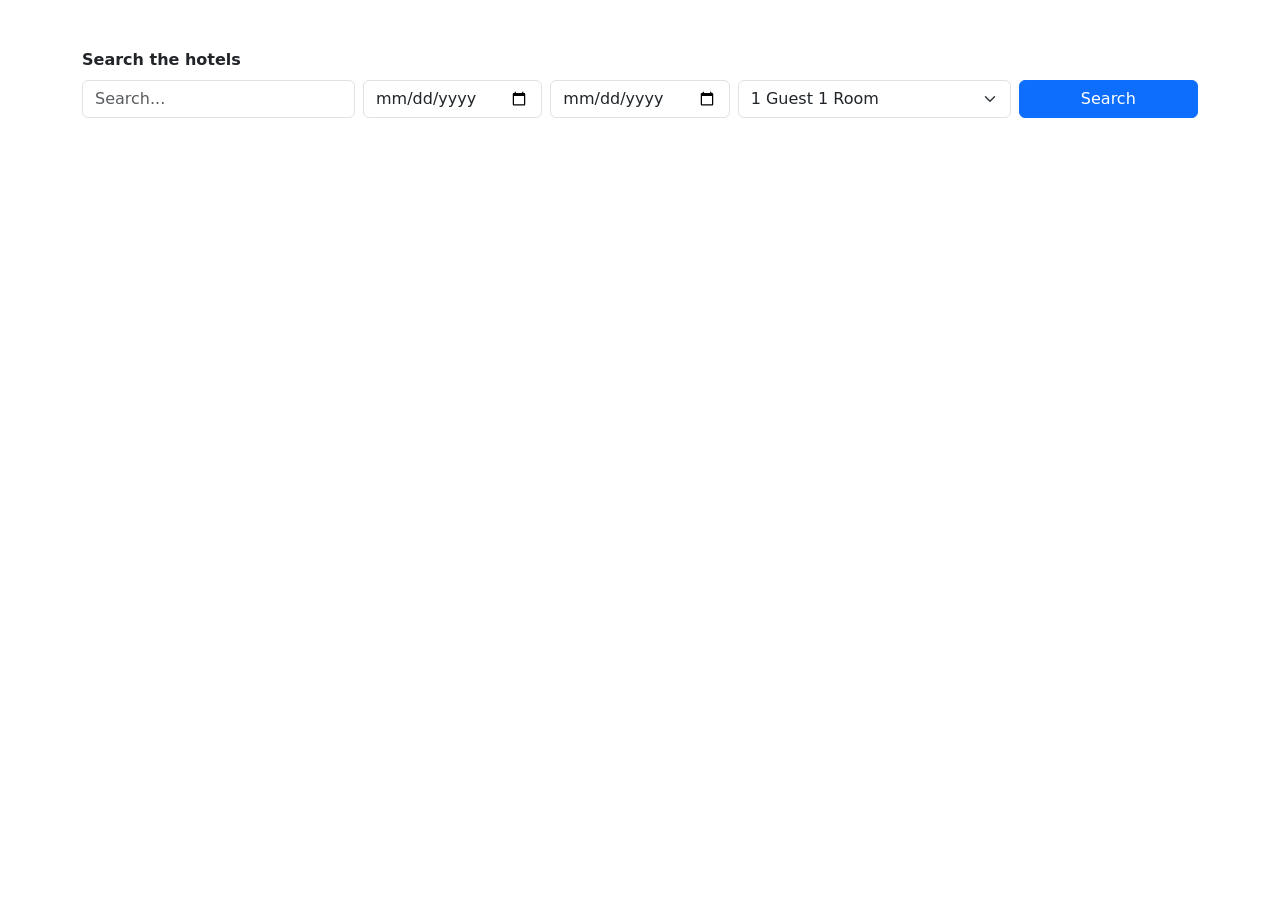
==== index.html @ e4399244 "Search Bar Implementation" ====
<!DOCTYPE html>
<html lang="en">

<head>
    <meta charset="UTF-8">
    <meta name="viewport" content="width=device-width, initial-scale=1.0">
    <title>Hotel Reservation</title>
    <link href="https://cdn.jsdelivr.net/npm/bootstrap@5.3.8/dist/css/bootstrap.min.css" rel="stylesheet">
    <link rel="stylesheet" href="style.css">
</head>

<body>
    <main class="container mt-5">

        <section id="search-section" class="mb-5">
            <form role="search">
                <label for="site-search" class="mb-2 fw-bold">Search the hotels</label>
                <div class="row g-2 align-items-center">
                    <div class="col-md-3">
                        <input class="form-control" type="search" id="site-search" name="q" placeholder="Search...">
                    </div>
                    <div class="col-md-2">
                        <input class="form-control" type="date" id="checkin-date" name="checkin">
                    </div>
                    <div class="col-md-2">
                        <input class="form-control" type="date" id="checkout-date" name="checkout">
                    </div>
                    <div class="col-md-3">
                        <select class="form-select" name="guests" id="guests">
                            <option value="1 Guest 1 Room">1 Guest 1 Room</option>
                            <option value="2 Guest 1 Room">2 Guest 1 Room</option>
                        </select>
                    </div>
                    <div class="col-md-2">
                        <button class="btn btn-primary w-100" type="submit">Search</button>
                    </div>
                </div>
            </form>

        </section>

        <section id="search-section" class="mb-5">

        </section>

        <section id="popular-searches-section" class="mb-5">

        </section>

    </main>

    <script src="https://cdn.jsdelivr.net/npm/bootstrap@5.3.8/dist/js/bootstrap.bundle.min.js"></script>
    <script src="script.js"></script>
</body>

</html>
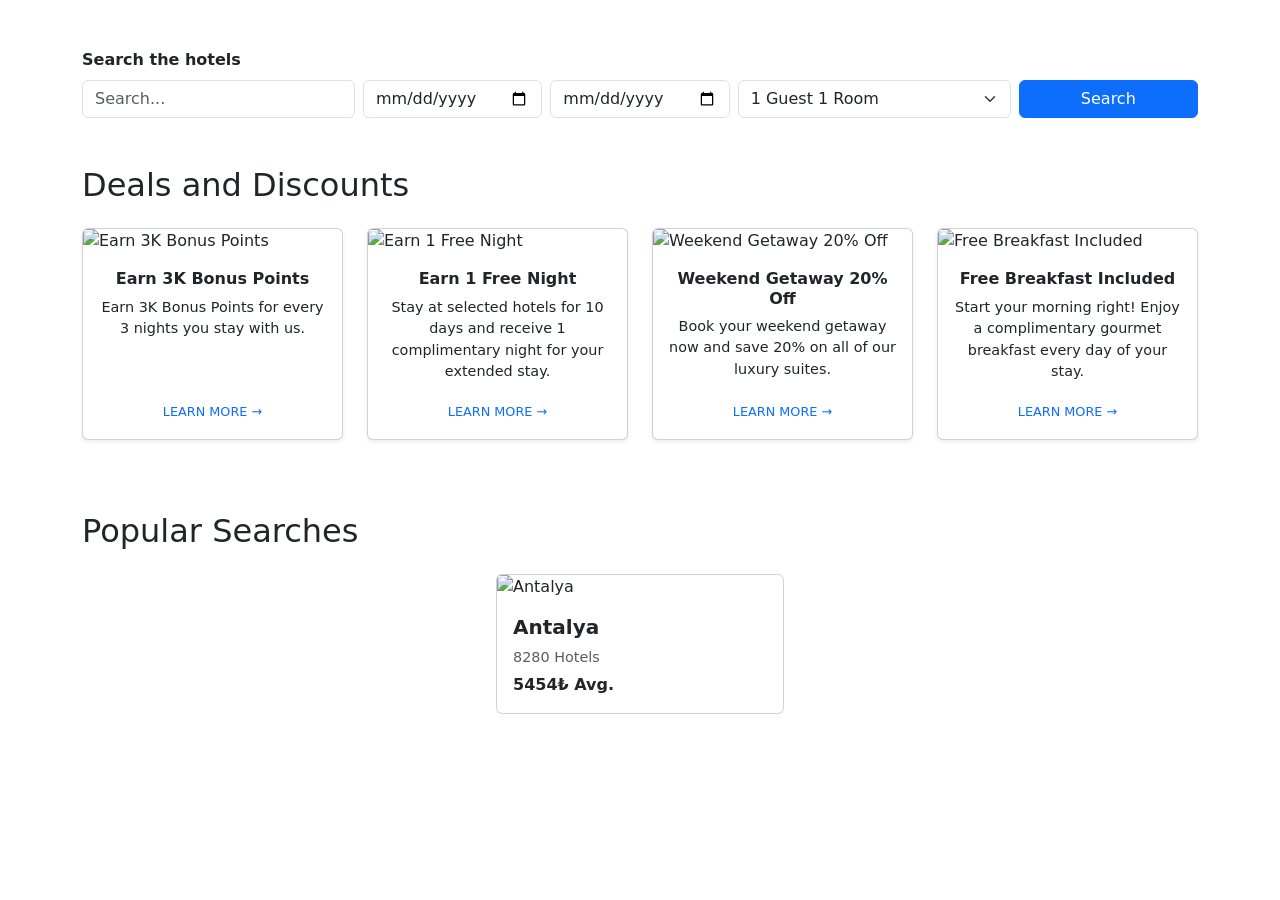
==== commit 61fb014a: "Deals and Discounts and Popular Searches implementation" ====
--- a/index.html
+++ b/index.html
@@ -39,11 +39,18 @@
 
         </section>
 
-        <section id="search-section" class="mb-5">
+        <section id="deals-section" class="mb-5">
+            <h2 class="mb-4">Deals and Discounts</h2>
+            <div class="row" id="deals-container"></div>
 
         </section>
 
         <section id="popular-searches-section" class="mb-5">
+            <h2 class="mb-4">Popular Searches</h2>
+            <div id="popular-carousel" class="carousel slide" data-bs-ride="carousel">
+                <div class="carousel-inner" id="popular-container"></div>
+
+            </div>
 
         </section>
 
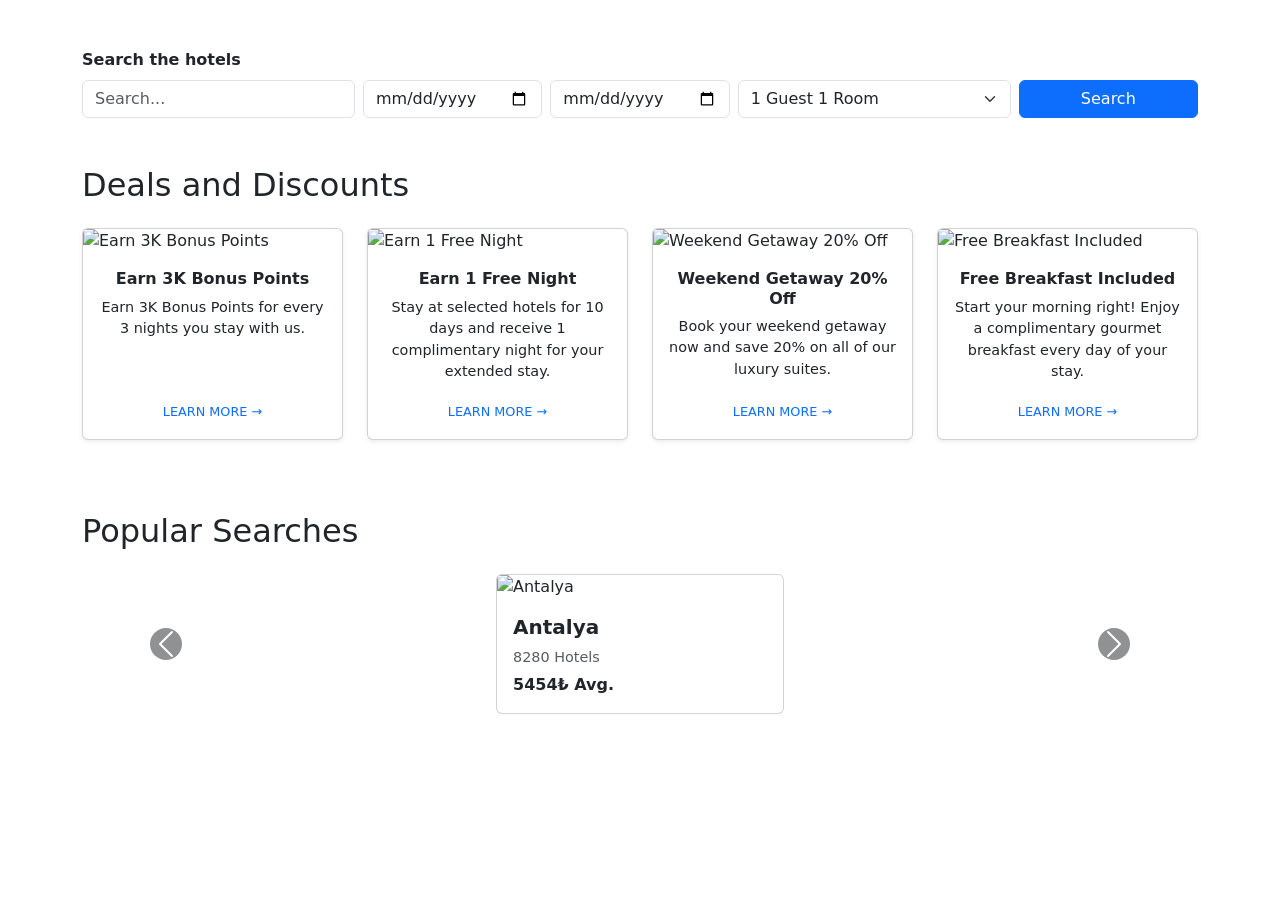
==== commit 387c1b54: "minor improvements" ====
--- a/index.html
+++ b/index.html
@@ -17,13 +17,14 @@
                 <label for="site-search" class="mb-2 fw-bold">Search the hotels</label>
                 <div class="row g-2 align-items-center">
                     <div class="col-md-3">
-                        <input class="form-control" type="search" id="site-search" name="q" placeholder="Search...">
+                        <input class="form-control" type="search" id="site-search" name="q" placeholder="Search..."
+                            required>
                     </div>
                     <div class="col-md-2">
-                        <input class="form-control" type="date" id="checkin-date" name="checkin">
+                        <input class="form-control" type="date" id="checkin-date" name="checkin" required>
                     </div>
                     <div class="col-md-2">
-                        <input class="form-control" type="date" id="checkout-date" name="checkout">
+                        <input class="form-control" type="date" id="checkout-date" name="checkout" required>
                     </div>
                     <div class="col-md-3">
                         <select class="form-select" name="guests" id="guests">
@@ -49,6 +50,16 @@
             <h2 class="mb-4">Popular Searches</h2>
             <div id="popular-carousel" class="carousel slide" data-bs-ride="carousel">
                 <div class="carousel-inner" id="popular-container"></div>
+                <button class="carousel-control-prev" type="button" data-bs-target="#popular-carousel"
+                    data-bs-slide="prev">
+                    <span class="carousel-control-prev-icon bg-dark rounded-circle p-2" aria-hidden="true"></span>
+                    <span class="visually-hidden">Previous</span>
+                </button>
+                <button class="carousel-control-next" type="button" data-bs-target="#popular-carousel"
+                    data-bs-slide="next">
+                    <span class="carousel-control-next-icon bg-dark rounded-circle p-2" aria-hidden="true"></span>
+                    <span class="visually-hidden">Next</span>
+                </button>
 
             </div>
 
@@ -57,6 +68,7 @@
     </main>
 
     <script src="https://cdn.jsdelivr.net/npm/bootstrap@5.3.8/dist/js/bootstrap.bundle.min.js"></script>
+    <script src="hotelsData.js"></script>
     <script src="script.js"></script>
 </body>
 
--- a/style.css
+++ b/style.css
@@ -0,0 +1,20 @@
+#popular-container .carousel-item,
+#search-carousel-container .carousel-item {
+    cursor: pointer;
+}
+#search-carousel-container .card {
+    cursor: pointer;
+    transition: transform 0.2s;
+}
+
+#search-carousel-container .card:hover {
+    transform: translateY(-4px);
+}
+.hotel-card {
+    cursor: pointer;
+    transition: transform 0.2s;
+}
+
+.hotel-card:hover {
+    transform: translateY(-4px);
+}
